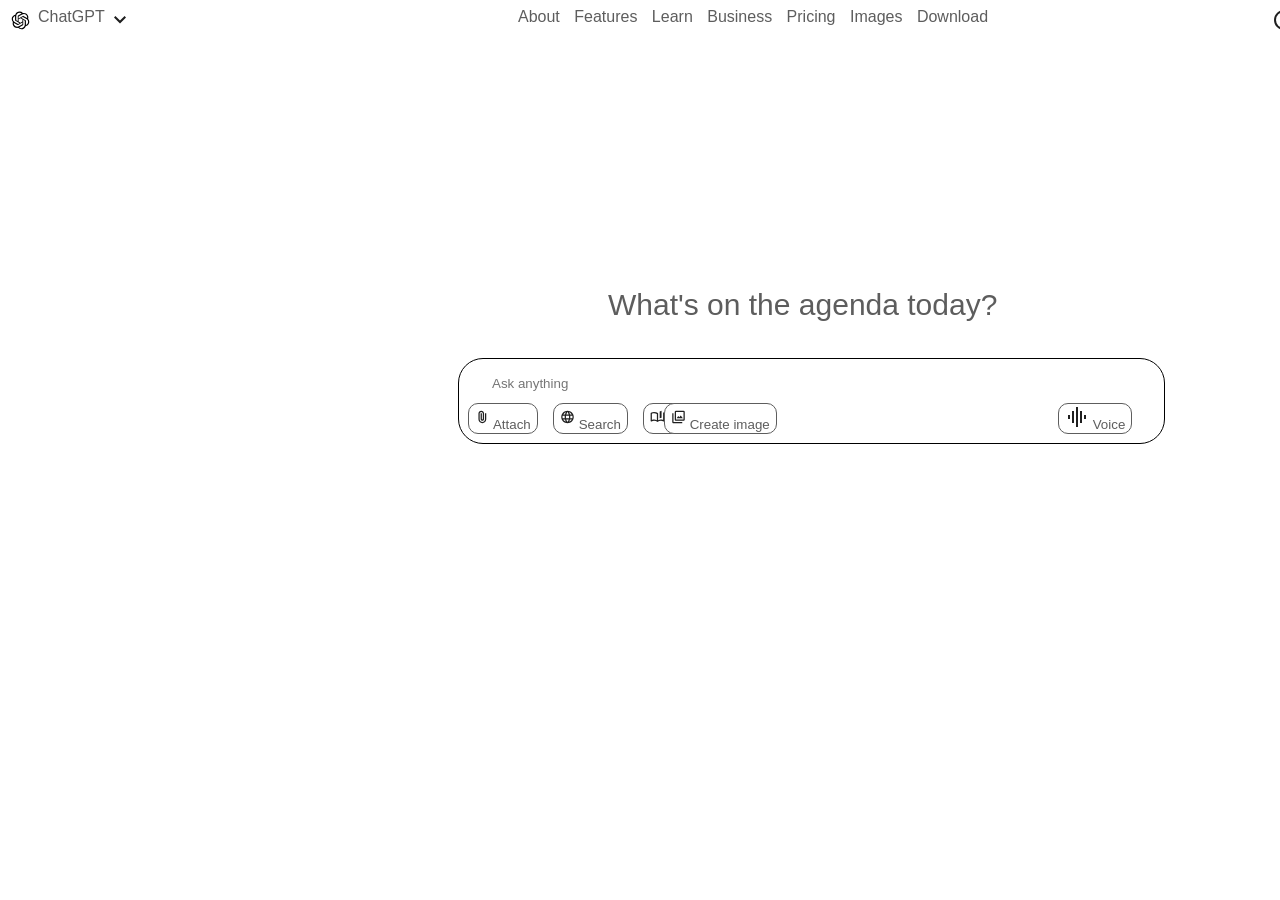
==== index.html @ 60cf4277 "end teh test" ====
<!DOCTYPE html>
<html lang="en">

<head>
    <meta charset="UTF-8">
    <meta name="viewport" content="width=device-width, initial-scale=1.0">
    <title>ChatGPT</title>
    <link rel="stylesheet" href="style1.css">
    <link rel="stylesheet"
        href="https://fonts.googleapis.com/css2?family=Material+Symbols+Outlined:opsz,wght,FILL,GRAD@20..48,100..700,0..1,-50..200&icon_names=help,keyboard_arrow_down,attach_file,language,book_ribbon,photo_library,graphic_eq" />
</head>

<body>
    <main>
        <header id="head">
            <svg id="chatgpt" xmlns="http://www.w3.org/2000/svg" shape-rendering="geometricPrecision"
                text-rendering="geometricPrecision" image-rendering="optimizeQuality" fill-rule="evenodd"
                clip-rule="evenodd" viewBox="0 0 512 509.639">
                <path fill="#fff"
                    d="M115.612 0h280.775C459.974 0 512 52.026 512 115.612v278.415c0 63.587-52.026 115.613-115.613 115.613H115.612C52.026 509.64 0 457.614 0 394.027V115.612C0 52.026 52.026 0 115.612 0z" />
                <path fill-rule="nonzero"
                    d="M412.037 221.764a90.834 90.834 0 004.648-28.67 90.79 90.79 0 00-12.443-45.87c-16.37-28.496-46.738-46.089-79.605-46.089-6.466 0-12.943.683-19.264 2.04a90.765 90.765 0 00-67.881-30.515h-.576c-.059.002-.149.002-.216.002-39.807 0-75.108 25.686-87.346 63.554-25.626 5.239-47.748 21.31-60.682 44.03a91.873 91.873 0 00-12.407 46.077 91.833 91.833 0 0023.694 61.553 90.802 90.802 0 00-4.649 28.67 90.804 90.804 0 0012.442 45.87c16.369 28.504 46.74 46.087 79.61 46.087a91.81 91.81 0 0019.253-2.04 90.783 90.783 0 0067.887 30.516h.576l.234-.001c39.829 0 75.119-25.686 87.357-63.588 25.626-5.242 47.748-21.312 60.682-44.033a91.718 91.718 0 0012.383-46.035 91.83 91.83 0 00-23.693-61.553l-.004-.005zM275.102 413.161h-.094a68.146 68.146 0 01-43.611-15.8 56.936 56.936 0 002.155-1.221l72.54-41.901a11.799 11.799 0 005.962-10.251V241.651l30.661 17.704c.326.163.55.479.596.84v84.693c-.042 37.653-30.554 68.198-68.21 68.273h.001zm-146.689-62.649a68.128 68.128 0 01-9.152-34.085c0-3.904.341-7.817 1.005-11.663.539.323 1.48.897 2.155 1.285l72.54 41.901a11.832 11.832 0 0011.918-.002l88.563-51.137v35.408a1.1 1.1 0 01-.438.94l-73.33 42.339a68.43 68.43 0 01-34.11 9.12 68.359 68.359 0 01-59.15-34.11l-.001.004zm-19.083-158.36a68.044 68.044 0 0135.538-29.934c0 .625-.036 1.731-.036 2.5v83.801l-.001.07a11.79 11.79 0 005.954 10.242l88.564 51.13-30.661 17.704a1.096 1.096 0 01-1.034.093l-73.337-42.375a68.36 68.36 0 01-34.095-59.143 68.412 68.412 0 019.112-34.085l-.004-.003zm251.907 58.621l-88.563-51.137 30.661-17.697a1.097 1.097 0 011.034-.094l73.337 42.339c21.109 12.195 34.132 34.746 34.132 59.132 0 28.604-17.849 54.199-44.686 64.078v-86.308c.004-.032.004-.065.004-.096 0-4.219-2.261-8.119-5.919-10.217zm30.518-45.93c-.539-.331-1.48-.898-2.155-1.286l-72.54-41.901a11.842 11.842 0 00-5.958-1.611c-2.092 0-4.15.558-5.957 1.611l-88.564 51.137v-35.408l-.001-.061a1.1 1.1 0 01.44-.88l73.33-42.303a68.301 68.301 0 0134.108-9.129c37.704 0 68.281 30.577 68.281 68.281a68.69 68.69 0 01-.984 11.545v.005zm-191.843 63.109l-30.668-17.704a1.09 1.09 0 01-.596-.84v-84.692c.016-37.685 30.593-68.236 68.281-68.236a68.332 68.332 0 0143.689 15.804 63.09 63.09 0 00-2.155 1.222l-72.54 41.9a11.794 11.794 0 00-5.961 10.248v.068l-.05 102.23zm16.655-35.91l39.445-22.782 39.444 22.767v45.55l-39.444 22.767-39.445-22.767v-45.535z" />
            </svg>

            <span id="title_gpt">ChatGPT</span>
            <svg id="menu" xmlns="http://www.w3.org/2000/svg" height="24px" viewBox="0 -960 960 960" width="24px"
                fill="#1f1f1f">
                <path d="M480-345 240-585l56-56 184 183 184-183 56 56-240 240Z" />
            </svg>
            <nav>
                <span>About</span>
                <span>Features</span>
                <span>Learn</span>
                <span>Business</span>
                <span>Pricing</span>
                <span>Images</span>
                <span>Download</span>
            </nav>
            <button id="sign_up">Sign up for free</button>
            <button id="log_in">Log in</button>
            <svg id="helpicon" xmlns="http://www.w3.org/2000/svg" height="24px" viewBox="0 -960 960 960" width="24px"
                fill="#1f1f1f">
                <path
                    d="M513.5-254.5Q528-269 528-290t-14.5-35.5Q499-340 478-340t-35.5 14.5Q428-311 428-290t14.5 35.5Q457-240 478-240t35.5-14.5ZM442-394h74q0-33 7.5-52t42.5-52q26-26 41-49.5t15-56.5q0-56-41-86t-97-30q-57 0-92.5 30T342-618l66 26q5-18 22.5-39t53.5-21q32 0 48 17.5t16 38.5q0 20-12 37.5T506-526q-44 39-54 59t-10 73Zm38 314q-83 0-156-31.5T197-197q-54-54-85.5-127T80-480q0-83 31.5-156T197-763q54-54 127-85.5T480-880q83 0 156 31.5T763-763q54 54 85.5 127T880-480q0 83-31.5 156T763-197q-54 54-127 85.5T480-80Zm0-80q134 0 227-93t93-227q0-134-93-227t-227-93q-134 0-227 93t-93 227q0 134 93 227t227 93Zm0-320Z" />
            </svg>
        </header>

        <p>What's on the agenda today?</p>
        <form action="">
            <section>
                <input type="text" placeholder="Ask anything">
                <button id="bt_attach"><svg xmlns="http://www.w3.org/2000/svg" height="24px" viewBox="0 -960 960 960"
                        width="15px" fill="#1f1f1f">
                        <path
                            d="M720-330q0 104-73 177T470-80q-104 0-177-73t-73-177v-370q0-75 52.5-127.5T400-880q75 0 127.5 52.5T580-700v350q0 46-32 78t-78 32q-46 0-78-32t-32-78v-370h80v370q0 13 8.5 21.5T470-320q13 0 21.5-8.5T500-350v-350q-1-42-29.5-71T400-800q-42 0-71 29t-29 71v370q-1 71 49 120.5T470-160q70 0 119-49.5T640-330v-390h80v390Z" />
                    </svg> Attach</button>
                <button id="bt_search"><svg xmlns="http://www.w3.org/2000/svg" height="24px" viewBox="0 -960 960 960"
                        width="15px" fill="#1f1f1f">
                        <path
                            d="M325-111.5q-73-31.5-127.5-86t-86-127.5Q80-398 80-480.5t31.5-155q31.5-72.5 86-127t127.5-86Q398-880 480.5-880t155 31.5q72.5 31.5 127 86t86 127Q880-563 880-480.5T848.5-325q-31.5 73-86 127.5t-127 86Q563-80 480.5-80T325-111.5ZM480-162q26-36 45-75t31-83H404q12 44 31 83t45 75Zm-104-16q-18-33-31.5-68.5T322-320H204q29 50 72.5 87t99.5 55Zm208 0q56-18 99.5-55t72.5-87H638q-9 38-22.5 73.5T584-178ZM170-400h136q-3-20-4.5-39.5T300-480q0-21 1.5-40.5T306-560H170q-5 20-7.5 39.5T160-480q0 21 2.5 40.5T170-400Zm216 0h188q3-20 4.5-39.5T580-480q0-21-1.5-40.5T574-560H386q-3 20-4.5 39.5T380-480q0 21 1.5 40.5T386-400Zm268 0h136q5-20 7.5-39.5T800-480q0-21-2.5-40.5T790-560H654q3 20 4.5 39.5T660-480q0 21-1.5 40.5T654-400Zm-16-240h118q-29-50-72.5-87T584-782q18 33 31.5 68.5T638-640Zm-234 0h152q-12-44-31-83t-45-75q-26 36-45 75t-31 83Zm-200 0h118q9-38 22.5-73.5T376-782q-56 18-99.5 55T204-640Z" />
                    </svg> Search</button>
                <button id="bt_study"><svg xmlns="http://www.w3.org/2000/svg" height="24px" viewBox="0 -960 960 960"
                        width="15px" fill="#1f1f1f">
                        <path
                            d="M440-278v-394q-41-24-87-36t-93-12q-36 0-71.5 7T120-692v396q35-12 69.5-18t70.5-6q47 0 91.5 10.5T440-278Zm40 118q-48-38-104-59t-116-21q-42 0-82.5 11T100-198q-21 11-40.5-1T40-234v-482q0-11 5.5-21T62-752q46-24 96-36t102-12q74 0 126 17t112 52q11 6 16.5 14t5.5 21v418q44-21 88.5-31.5T700-320q36 0 70.5 6t69.5 18v-481q15 5 29.5 11t28.5 14q11 5 16.5 15t5.5 21v482q0 23-19.5 35t-40.5 1q-37-20-77.5-31T700-240q-60 0-116 21t-104 59Zm140-240v-440l120-40v440l-120 40Zm-340-99Z" />
                    </svg> Study</button>
                <button id="bt_images">
                    <svg xmlns="http://www.w3.org/2000/svg" height="24px" viewBox="0 -960 960 960" width="15px"
                        fill="#1f1f1f">
                        <path
                            d="M360-400h400L622-580l-92 120-62-80-108 140Zm-40 160q-33 0-56.5-23.5T240-320v-480q0-33 23.5-56.5T320-880h480q33 0 56.5 23.5T880-800v480q0 33-23.5 56.5T800-240H320Zm0-80h480v-480H320v480ZM160-80q-33 0-56.5-23.5T80-160v-560h80v560h560v80H160Zm160-720v480-480Z" />
                    </svg> Create image
                </button>
                <button id="bt_voice">
                    <svg xmlns="http://www.w3.org/2000/svg" height="24px" viewBox="0 -960 960 960" width="24px"
                        fill="#1f1f1f">
                        <path
                            d="M280-240v-480h80v480h-80ZM440-80v-800h80v800h-80ZM120-400v-160h80v160h-80Zm480 160v-480h80v480h-80Zm160-160v-160h80v160h-80Z" />
                    </svg> Voice
                </button>
            </section>
        </form>

    </main>


</body>

</html>
---- style1.css ----
* {
    font-family: Arial, Helvetica, sans-serif;
}

main {
    position: relative;
}

nav {
    position: absolute;
    left: 500px;
}

span {
    padding-left: 10px;
    color: #5D5D5D;


}

#head {
    position: relative;
    top: 0;
}

#title_gpt {
    position: absolute;
    top: 20px;
    left: 20px;
    top: 0;
}

#menu {
    position: absolute;
    left: 100px;
}

img {
    position: absolute;
}

#log_in {
    position: absolute;
    left: 1340px;
    border-radius: 55%;
    border: 1px, solid, black;
    background-color: black;
    color: white;
    box-sizing: border-box;
    padding: 10px;
    top: 0;
}


#chatgpt {
    position: absolute;

    width: 25px;

}

#helpicon {
    position: absolute;
    left: 100%;
}

p {
    font-size: 30px;
    position: absolute;
    top: 250px;
    left: 600px;
    color: #5D5D5D;
}

form {
    position: absolute;
    top: 350px;
    left: 450px;

}

input {
    border: white, solid 1px;



}

section {
    padding-top: 15px;
    padding-right: 500px;
    padding-left: 30px;
    padding-bottom: 50px;
    border-radius: 25px;
    border: black, solid, 1px;
}

button {
    position: absolute;
    top: 45px;
    border-radius: 10px;
    color: #5D5D5D;
    border: #5D5D5D, solid, 1px;
    background-color: white;

}

#bt_attach {
    left: 10px
}

#bt_search {
    left: 95px;
}

#bt_study {
    left: 185px;

}

#bt_image {
    left: 400px;
}

#bt_voice {
    left: 600px;
}
#sign_up {
    position: absolute;
    left: 1400px;
top: 0;
    border-radius: 45%;
    border: 1px, solid, black;
    background-color: white;
    color: #5D5D5D;
    box-sizing: border-box;
    padding: 10px;



}
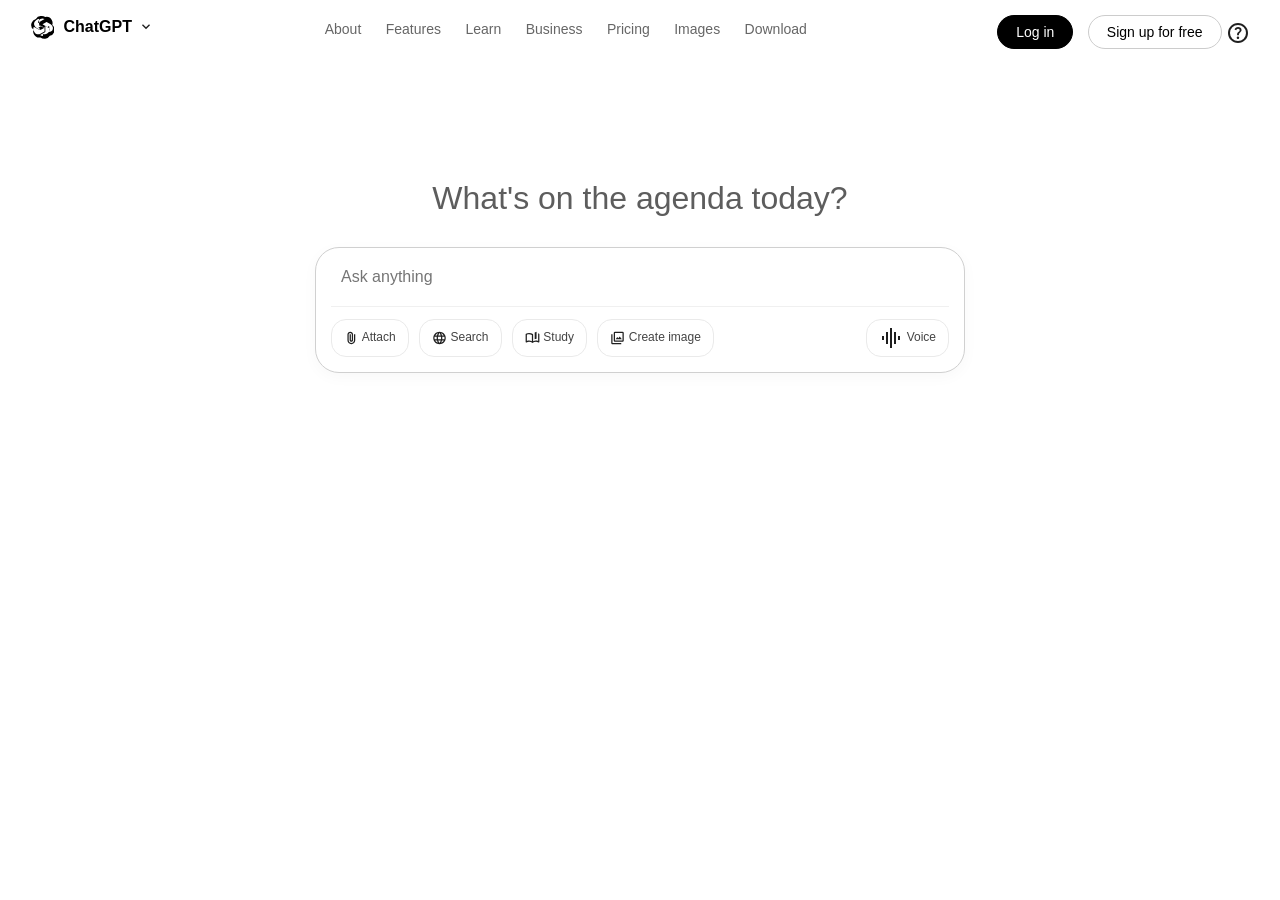
==== commit 3af9f711: "update test" ====
--- a/index.html
+++ b/index.html
@@ -11,79 +11,85 @@
 </head>
 
 <body>
-    <main>
-        <header id="head">
-            <svg id="chatgpt" xmlns="http://www.w3.org/2000/svg" shape-rendering="geometricPrecision"
-                text-rendering="geometricPrecision" image-rendering="optimizeQuality" fill-rule="evenodd"
-                clip-rule="evenodd" viewBox="0 0 512 509.639">
-                <path fill="#fff"
-                    d="M115.612 0h280.775C459.974 0 512 52.026 512 115.612v278.415c0 63.587-52.026 115.613-115.613 115.613H115.612C52.026 509.64 0 457.614 0 394.027V115.612C0 52.026 52.026 0 115.612 0z" />
-                <path fill-rule="nonzero"
-                    d="M412.037 221.764a90.834 90.834 0 004.648-28.67 90.79 90.79 0 00-12.443-45.87c-16.37-28.496-46.738-46.089-79.605-46.089-6.466 0-12.943.683-19.264 2.04a90.765 90.765 0 00-67.881-30.515h-.576c-.059.002-.149.002-.216.002-39.807 0-75.108 25.686-87.346 63.554-25.626 5.239-47.748 21.31-60.682 44.03a91.873 91.873 0 00-12.407 46.077 91.833 91.833 0 0023.694 61.553 90.802 90.802 0 00-4.649 28.67 90.804 90.804 0 0012.442 45.87c16.369 28.504 46.74 46.087 79.61 46.087a91.81 91.81 0 0019.253-2.04 90.783 90.783 0 0067.887 30.516h.576l.234-.001c39.829 0 75.119-25.686 87.357-63.588 25.626-5.242 47.748-21.312 60.682-44.033a91.718 91.718 0 0012.383-46.035 91.83 91.83 0 00-23.693-61.553l-.004-.005zM275.102 413.161h-.094a68.146 68.146 0 01-43.611-15.8 56.936 56.936 0 002.155-1.221l72.54-41.901a11.799 11.799 0 005.962-10.251V241.651l30.661 17.704c.326.163.55.479.596.84v84.693c-.042 37.653-30.554 68.198-68.21 68.273h.001zm-146.689-62.649a68.128 68.128 0 01-9.152-34.085c0-3.904.341-7.817 1.005-11.663.539.323 1.48.897 2.155 1.285l72.54 41.901a11.832 11.832 0 0011.918-.002l88.563-51.137v35.408a1.1 1.1 0 01-.438.94l-73.33 42.339a68.43 68.43 0 01-34.11 9.12 68.359 68.359 0 01-59.15-34.11l-.001.004zm-19.083-158.36a68.044 68.044 0 0135.538-29.934c0 .625-.036 1.731-.036 2.5v83.801l-.001.07a11.79 11.79 0 005.954 10.242l88.564 51.13-30.661 17.704a1.096 1.096 0 01-1.034.093l-73.337-42.375a68.36 68.36 0 01-34.095-59.143 68.412 68.412 0 019.112-34.085l-.004-.003zm251.907 58.621l-88.563-51.137 30.661-17.697a1.097 1.097 0 011.034-.094l73.337 42.339c21.109 12.195 34.132 34.746 34.132 59.132 0 28.604-17.849 54.199-44.686 64.078v-86.308c.004-.032.004-.065.004-.096 0-4.219-2.261-8.119-5.919-10.217zm30.518-45.93c-.539-.331-1.48-.898-2.155-1.286l-72.54-41.901a11.842 11.842 0 00-5.958-1.611c-2.092 0-4.15.558-5.957 1.611l-88.564 51.137v-35.408l-.001-.061a1.1 1.1 0 01.44-.88l73.33-42.303a68.301 68.301 0 0134.108-9.129c37.704 0 68.281 30.577 68.281 68.281a68.69 68.69 0 01-.984 11.545v.005zm-191.843 63.109l-30.668-17.704a1.09 1.09 0 01-.596-.84v-84.692c.016-37.685 30.593-68.236 68.281-68.236a68.332 68.332 0 0143.689 15.804 63.09 63.09 0 00-2.155 1.222l-72.54 41.9a11.794 11.794 0 00-5.961 10.248v.068l-.05 102.23zm16.655-35.91l39.445-22.782 39.444 22.767v45.55l-39.444 22.767-39.445-22.767v-45.535z" />
+    <header id="head">
+
+        <section class="logo-area">
+            <svg id="chatgpt" xmlns="http://www.w3.org/2000/svg" viewBox="0 0 24 24" width="24px" height="24px">
+                <path fill="#000000"
+                    d="M22.2819 9.8211a5.9847 5.9847 0 0 0-.5157-4.9108 6.0462 6.0462 0 0 0-6.5098-2.9A6.0651 6.0651 0 0 0 10.531 1.026a6.0152 6.0152 0 0 0-4.6644 2.871 5.9984 5.9984 0 0 0-4.3223 3.9785 6.0145 6.0145 0 0 0 1.9324 6.7023 5.9856 5.9856 0 0 0 .513 4.9083 6.0462 6.0462 0 0 0 6.5109 2.9002 6.0622 6.0622 0 0 0 4.7253 1.284 6.0156 6.0156 0 0 0 4.6635-2.871 5.9965 5.9965 0 0 0 4.3235-3.9774 6.0145 6.0145 0 0 0-1.9336-6.7022zm-9.3512 11.232a4.4533 4.4533 0 0 1-2.8569-1.0337l.1414-.0819 4.7431-2.7384a.7712.7712 0 0 0 .3867-.6699v-5.7198l4.0322 2.3292a.083.083 0 0 1 .0391.0553 4.459 4.459 0 0 1-1.9213 4.9818 4.4795 4.4795 0 0 1-4.5641.7774zm-9.6053-6.1772a4.4632 4.4632 0 0 1 .602-3.0818l.1402.0819 4.7443 2.7384a.7744.7744 0 0 0 .7733 0l4.9535-2.8606v4.6584a.0854.0854 0 0 1-.0358.0708l-4.0355 2.3314a4.4828 4.4828 0 0 1-6.1365-1.9385zm2.7483-9.5252a4.4537 4.4537 0 0 1 3.0366-1.5791v5.4768a.7708.7708 0 0 0 .3856.6699l4.9535 2.8606-4.0322 2.3314a.0827.0827 0 0 1-.0762 0l-4.0333-2.3314a4.4795 4.4795 0 0 1-1.6375-6.0982zm11.396 6.8584l-4.9535-2.8606 4.0333-2.3314a.083.083 0 0 1 .0762 0l4.0333 2.3314a4.4842 4.4842 0 0 1 1.6342 6.0971 4.4537 4.4537 0 0 1-3.0335 1.5791v-5.4768a.7725.7725 0 0 0-.387-.6699zm-5.4419-2.3292l-4.0322-2.3314a4.4839 4.4839 0 0 1 6.5775-3.518l-4.7431 2.7384a.7712.7712 0 0 0-.3867.6699v3.4411zm-1.0772 1.4883l2.6072 1.5057-2.6072 1.5057-2.6072-1.5057 2.6072-1.5057z" />
             </svg>
-
             <span id="title_gpt">ChatGPT</span>
-            <svg id="menu" xmlns="http://www.w3.org/2000/svg" height="24px" viewBox="0 -960 960 960" width="24px"
+            <svg id="menu" xmlns="http://www.w3.org/2000/svg" height="16px" viewBox="0 -960 960 960" width="16px"
                 fill="#1f1f1f">
                 <path d="M480-345 240-585l56-56 184 183 184-183 56 56-240 240Z" />
             </svg>
-            <nav>
-                <span>About</span>
-                <span>Features</span>
-                <span>Learn</span>
-                <span>Business</span>
-                <span>Pricing</span>
-                <span>Images</span>
-                <span>Download</span>
-            </nav>
+        </section>
+
+        <nav>
+            <a href="#">About</a>
+            <a href="#">Features</a>
+            <a href="#">Learn</a>
+            <a href="#">Business</a>
+            <a href="#">Pricing</a>
+            <a href="images.html">Images</a>
+            <a href="#">Download</a>
+        </nav>
+
+
+        <section class="auth-buttons">
+            <button id="log_in">Log in</button>
             <button id="sign_up">Sign up for free</button>
-            <button id="log_in">Log in</button>
-            <svg id="helpicon" xmlns="http://www.w3.org/2000/svg" height="24px" viewBox="0 -960 960 960" width="24px"
+            <svg id="icon_help" xmlns="http://www.w3.org/2000/svg" height="24px" viewBox="0 -960 960 960" width="24px"
                 fill="#1f1f1f">
                 <path
                     d="M513.5-254.5Q528-269 528-290t-14.5-35.5Q499-340 478-340t-35.5 14.5Q428-311 428-290t14.5 35.5Q457-240 478-240t35.5-14.5ZM442-394h74q0-33 7.5-52t42.5-52q26-26 41-49.5t15-56.5q0-56-41-86t-97-30q-57 0-92.5 30T342-618l66 26q5-18 22.5-39t53.5-21q32 0 48 17.5t16 38.5q0 20-12 37.5T506-526q-44 39-54 59t-10 73Zm38 314q-83 0-156-31.5T197-197q-54-54-85.5-127T80-480q0-83 31.5-156T197-763q54-54 127-85.5T480-880q83 0 156 31.5T763-763q54 54 85.5 127T880-480q0 83-31.5 156T763-197q-54 54-127 85.5T480-80Zm0-80q134 0 227-93t93-227q0-134-93-227t-227-93q-134 0-227 93t-93 227q0 134 93 227t227 93Zm0-320Z" />
             </svg>
-        </header>
+        </section>
+    </header>
 
-        <p>What's on the agenda today?</p>
-        <form action="">
-            <section>
-                <input type="text" placeholder="Ask anything">
-                <button id="bt_attach"><svg xmlns="http://www.w3.org/2000/svg" height="24px" viewBox="0 -960 960 960"
-                        width="15px" fill="#1f1f1f">
+    <main>
+        <h1>What's on the agenda today?</h1>
+
+
+        <section class="search-container">
+            <input type="text" placeholder="Ask anything">
+            <div class="buttons-bar">
+
+
+                <button class="tool-btn" id="bt_attach"><svg xmlns="http://www.w3.org/2000/svg" height="24px"
+                        viewBox="0 -960 960 960" width="15px" fill="#1f1f1f">
                         <path
                             d="M720-330q0 104-73 177T470-80q-104 0-177-73t-73-177v-370q0-75 52.5-127.5T400-880q75 0 127.5 52.5T580-700v350q0 46-32 78t-78 32q-46 0-78-32t-32-78v-370h80v370q0 13 8.5 21.5T470-320q13 0 21.5-8.5T500-350v-350q-1-42-29.5-71T400-800q-42 0-71 29t-29 71v370q-1 71 49 120.5T470-160q70 0 119-49.5T640-330v-390h80v390Z" />
                     </svg> Attach</button>
-                <button id="bt_search"><svg xmlns="http://www.w3.org/2000/svg" height="24px" viewBox="0 -960 960 960"
-                        width="15px" fill="#1f1f1f">
+                <button class="tool-btn" id="bt_search"><svg xmlns="http://www.w3.org/2000/svg" height="24px"
+                        viewBox="0 -960 960 960" width="15px" fill="#1f1f1f">
                         <path
                             d="M325-111.5q-73-31.5-127.5-86t-86-127.5Q80-398 80-480.5t31.5-155q31.5-72.5 86-127t127.5-86Q398-880 480.5-880t155 31.5q72.5 31.5 127 86t86 127Q880-563 880-480.5T848.5-325q-31.5 73-86 127.5t-127 86Q563-80 480.5-80T325-111.5ZM480-162q26-36 45-75t31-83H404q12 44 31 83t45 75Zm-104-16q-18-33-31.5-68.5T322-320H204q29 50 72.5 87t99.5 55Zm208 0q56-18 99.5-55t72.5-87H638q-9 38-22.5 73.5T584-178ZM170-400h136q-3-20-4.5-39.5T300-480q0-21 1.5-40.5T306-560H170q-5 20-7.5 39.5T160-480q0 21 2.5 40.5T170-400Zm216 0h188q3-20 4.5-39.5T580-480q0-21-1.5-40.5T574-560H386q-3 20-4.5 39.5T380-480q0 21 1.5 40.5T386-400Zm268 0h136q5-20 7.5-39.5T800-480q0-21-2.5-40.5T790-560H654q3 20 4.5 39.5T660-480q0 21-1.5 40.5T654-400Zm-16-240h118q-29-50-72.5-87T584-782q18 33 31.5 68.5T638-640Zm-234 0h152q-12-44-31-83t-45-75q-26 36-45 75t-31 83Zm-200 0h118q9-38 22.5-73.5T376-782q-56 18-99.5 55T204-640Z" />
                     </svg> Search</button>
-                <button id="bt_study"><svg xmlns="http://www.w3.org/2000/svg" height="24px" viewBox="0 -960 960 960"
-                        width="15px" fill="#1f1f1f">
+                <button class="tool-btn" id="bt_study"><svg xmlns="http://www.w3.org/2000/svg" height="24px"
+                        viewBox="0 -960 960 960" width="15px" fill="#1f1f1f">
                         <path
                             d="M440-278v-394q-41-24-87-36t-93-12q-36 0-71.5 7T120-692v396q35-12 69.5-18t70.5-6q47 0 91.5 10.5T440-278Zm40 118q-48-38-104-59t-116-21q-42 0-82.5 11T100-198q-21 11-40.5-1T40-234v-482q0-11 5.5-21T62-752q46-24 96-36t102-12q74 0 126 17t112 52q11 6 16.5 14t5.5 21v418q44-21 88.5-31.5T700-320q36 0 70.5 6t69.5 18v-481q15 5 29.5 11t28.5 14q11 5 16.5 15t5.5 21v482q0 23-19.5 35t-40.5 1q-37-20-77.5-31T700-240q-60 0-116 21t-104 59Zm140-240v-440l120-40v440l-120 40Zm-340-99Z" />
                     </svg> Study</button>
-                <button id="bt_images">
+                <button class="tool-btn" id="bt_images">
                     <svg xmlns="http://www.w3.org/2000/svg" height="24px" viewBox="0 -960 960 960" width="15px"
                         fill="#1f1f1f">
                         <path
                             d="M360-400h400L622-580l-92 120-62-80-108 140Zm-40 160q-33 0-56.5-23.5T240-320v-480q0-33 23.5-56.5T320-880h480q33 0 56.5 23.5T880-800v480q0 33-23.5 56.5T800-240H320Zm0-80h480v-480H320v480ZM160-80q-33 0-56.5-23.5T80-160v-560h80v560h560v80H160Zm160-720v480-480Z" />
                     </svg> Create image
                 </button>
-                <button id="bt_voice">
+                <button class="tool-btn" id="bt_voice">
                     <svg xmlns="http://www.w3.org/2000/svg" height="24px" viewBox="0 -960 960 960" width="24px"
                         fill="#1f1f1f">
                         <path
                             d="M280-240v-480h80v480h-80ZM440-80v-800h80v800h-80ZM120-400v-160h80v160h-80Zm480 160v-480h80v480h-80Zm160-160v-160h80v160h-80Z" />
                     </svg> Voice
                 </button>
-            </section>
-        </form>
-
-    </main>
 
 
+            </div>
+        </section>
+    </main>
 </body>
 
 </html>
--- a/style1.css
+++ b/style1.css
@@ -1,141 +1,146 @@
-* {
+body {
     font-family: Arial, Helvetica, sans-serif;
+    margin: 0;
+    padding: 0;
+    background-color: #fff;
 }
 
-main {
+#head {
+    width: 100%;
+    padding: 15px 30px;
+    box-sizing: border-box;
+    height: 60px;
+    text-align: center;
     position: relative;
 }
 
-nav {
-    position: absolute;
-    left: 500px;
+.logo-area {
+    float: left;
+    height: 30px;
 }
 
-span {
-    padding-left: 10px;
-    color: #5D5D5D;
-
-
+#chatgpt {
+    width: 24px;
+    vertical-align: middle;
 }
 
-#head {
-    position: relative;
-    top: 0;
+#icon_help {
+    vertical-align: middle;
 }
 
 #title_gpt {
-    position: absolute;
-    top: 20px;
-    left: 20px;
-    top: 0;
+    font-weight: bold;
+    font-size: 16px;
+    vertical-align: middle;
+    margin-left: 5px;
 }
 
 #menu {
-    position: absolute;
-    left: 100px;
+    vertical-align: middle;
+    margin-left: 2px;
 }
 
-img {
-    position: absolute;
+
+nav {
+    display: inline-block;
+    margin-top: 5px;
+    margin-top: 5px;
+}
+
+nav a {
+    text-decoration: none;
+    color: #666;
+    margin-right: 20px;
+    font-size: 14px;
+}
+
+
+
+
+.auth-buttons {
+    float: right;
 }
 
 #log_in {
-    position: absolute;
-    left: 1340px;
-    border-radius: 55%;
-    border: 1px, solid, black;
-    background-color: black;
-    color: white;
-    box-sizing: border-box;
-    padding: 10px;
-    top: 0;
+    background-color: #000;
+    color: #fff;
+    border: 1px solid #000;
+    border-radius: 20px;
+    padding: 8px 18px;
+    font-size: 14px;
+    cursor: pointer;
+    margin-right: 10px;
+}
+
+#sign_up {
+    background-color: #fff;
+    color: #000;
+    border: 1px solid #ccc;
+    border-radius: 20px;
+    padding: 8px 18px;
+    font-size: 14px;
+    cursor: pointer;
 }
 
 
-#chatgpt {
-    position: absolute;
-
-    width: 25px;
-
+main {
+    text-align: center;
+    margin-top: 120px;
 }
 
-#helpicon {
-    position: absolute;
-    left: 100%;
+h1 {
+    font-size: 32px;
+    color: #5D5D5D;
+    font-weight: normal;
+    margin-bottom: 30px;
 }
 
-p {
-    font-size: 30px;
-    position: absolute;
-    top: 250px;
-    left: 600px;
-    color: #5D5D5D;
+.search-container {
+    width: 650px;
+    margin: 0 auto;
+    border: 1px solid #d0d0d0;
+    border-radius: 24px;
+    padding: 15px;
+    background-color: #fff;
+    box-shadow: 0 4px 15px rgba(0, 0, 0, 0.03);
+    text-align: left;
+    box-sizing: border-box;
 }
 
-form {
-    position: absolute;
-    top: 350px;
-    left: 450px;
-
+.search-container input {
+    width: 100%;
+    border: none;
+    outline: none;
+    font-size: 16px;
+    padding: 5px 10px;
+    box-sizing: border-box;
+    background: transparent;
 }
 
-input {
-    border: white, solid 1px;
-
-
-
+.buttons-bar {
+    margin-top: 15px;
+    border-top: 1px solid #f0f0f0;
+    padding-top: 12px;
 }
 
-section {
-    padding-top: 15px;
-    padding-right: 500px;
-    padding-left: 30px;
-    padding-bottom: 50px;
-    border-radius: 25px;
-    border: black, solid, 1px;
+.tool-btn {
+    background-color: white;
+    border: 1px solid #eaeaea;
+    border-radius: 15px;
+    padding: 6px 12px;
+    font-size: 12px;
+    color: #444;
+    cursor: pointer;
+    display: inline-block;
+    margin-right: 6px;
+    vertical-align: middle;
 }
 
-button {
-    position: absolute;
-    top: 45px;
-    border-radius: 10px;
-    color: #5D5D5D;
-    border: #5D5D5D, solid, 1px;
-    background-color: white;
-
-}
-
-#bt_attach {
-    left: 10px
-}
-
-#bt_search {
-    left: 95px;
-}
-
-#bt_study {
-    left: 185px;
-
-}
-
-#bt_image {
-    left: 400px;
+.tool-btn svg {
+    vertical-align: middle;
 }
 
 #bt_voice {
-    left: 600px;
-}
-#sign_up {
-    position: absolute;
-    left: 1400px;
-top: 0;
-    border-radius: 45%;
-    border: 1px, solid, black;
-    background-color: white;
-    color: #5D5D5D;
-    box-sizing: border-box;
-    padding: 10px;
-
-
-
+    float: right;
+    margin-right: 0;
 }
